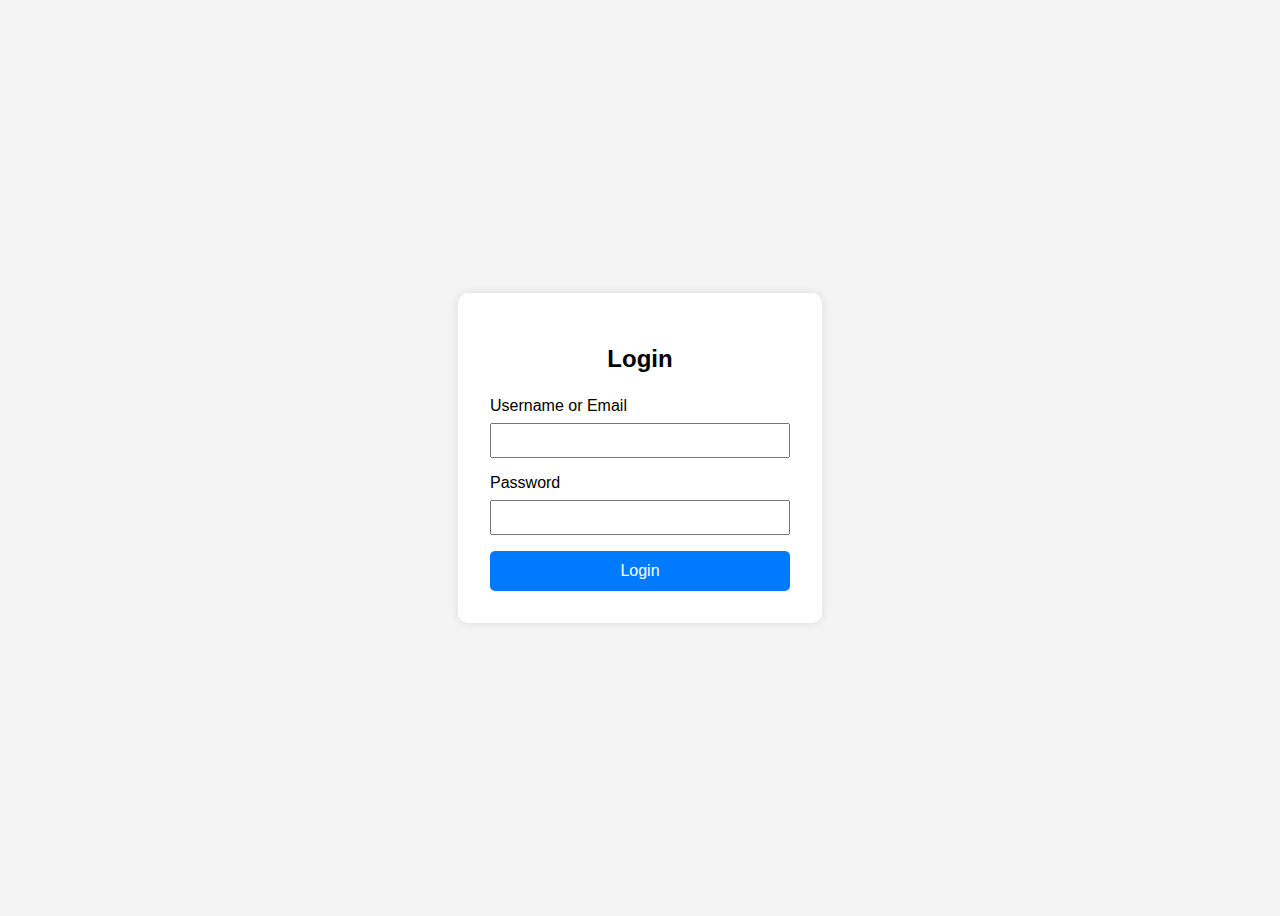
==== index.html @ 581d49ec "Update index.html" ====
<!DOCTYPE html>
<html lang="en">
<head>
  <meta charset="UTF-8">
  <title>Login Form</title>
  <style>
    body {
      font-family: Arial, sans-serif;
      background-color: #f4f4f4;
      display: flex;
      height: 100vh;
      justify-content: center;
      align-items: center;
    }
    .login-container {
      background-color: white;
      padding: 2rem;
      border-radius: 10px;
      box-shadow: 0 0 10px rgba(0,0,0,0.1);
      width: 300px;
    }
    .login-container h2 {
      text-align: center;
      margin-bottom: 1.5rem;
    }
    .form-group {
      margin-bottom: 1rem;
    }
    .form-group label {
      display: block;
      margin-bottom: 0.5rem;
    }
    .form-group input {
      width: 100%;
      padding: 0.5rem;
      box-sizing: border-box;
    }
    .login-btn {
      width: 100%;
      padding: 0.7rem;
      background-color: #007BFF;
      color: white;
      border: none;
      border-radius: 5px;
      cursor: pointer;
      font-size: 1rem;
    }
    .login-btn:hover {
      background-color: #0056b3;
    }
  </style>
</head>
<body>
  <div class="login-container">
    <h2>Login</h2>
    <form action="/login" method="post">
      <div class="form-group">
        <label for="username">Username or Email</label>
        <input type="text" id="username" name="username" required>
      </div>
      <div class="form-group">
        <label for="password">Password</label>
        <input type="password" id="password" name="password" required>
      </div>
      <button class="login-btn" type="submit">Login</button>
    </form>
  </div>
</body>
</html>
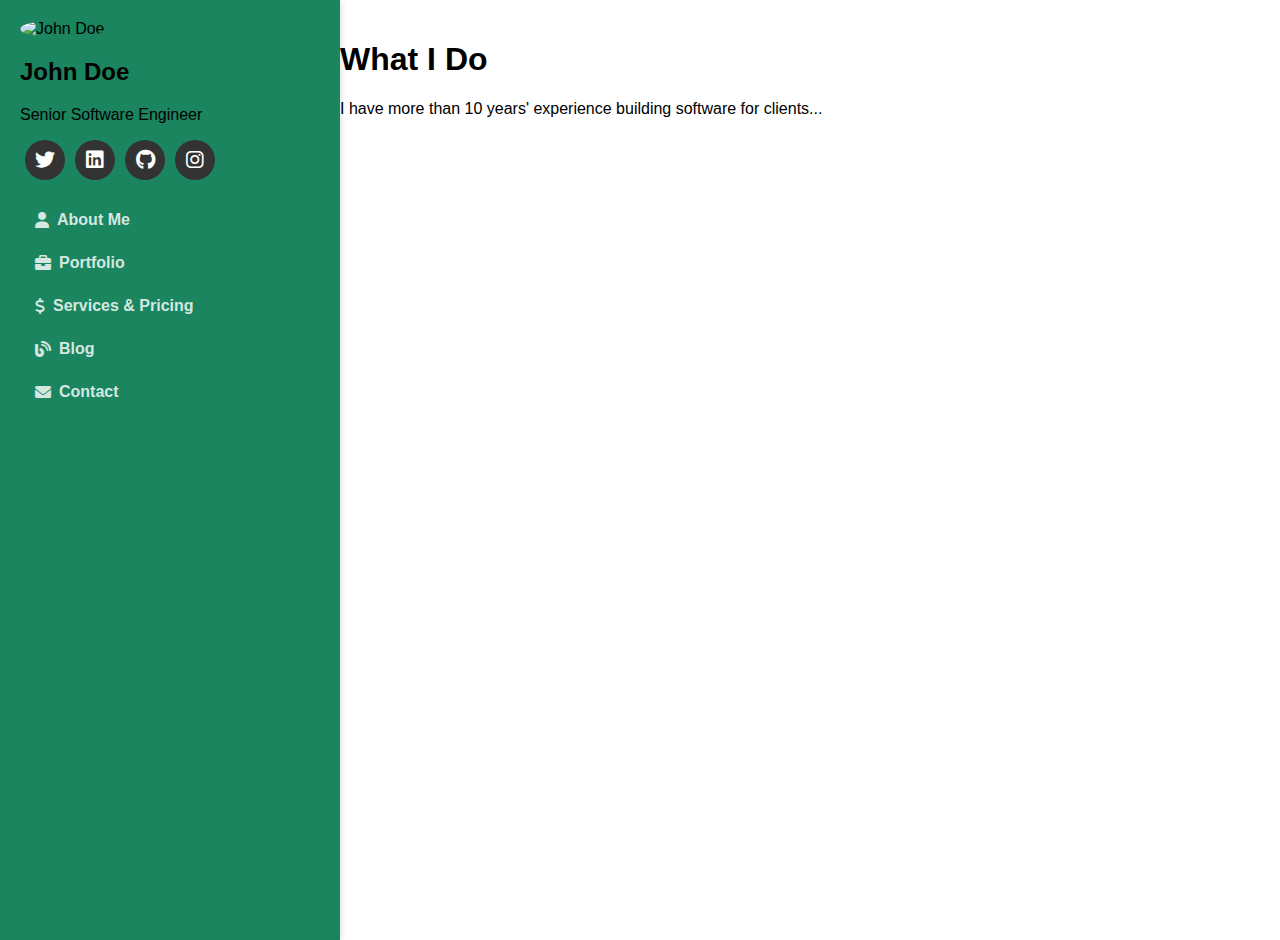
==== commit 4a7848dc: "leftside menu" ====
--- a/index.html
+++ b/index.html
@@ -1,69 +1,49 @@
 <!DOCTYPE html>
 <html lang="en">
+
 <head>
-  <meta charset="UTF-8">
-  <title>Login Form</title>
-  <style>
-    body {
-      font-family: Arial, sans-serif;
-      background-color: #f4f4f4;
-      display: flex;
-      height: 100vh;
-      justify-content: center;
-      align-items: center;
-    }
-    .login-container {
-      background-color: white;
-      padding: 2rem;
-      border-radius: 10px;
-      box-shadow: 0 0 10px rgba(0,0,0,0.1);
-      width: 300px;
-    }
-    .login-container h2 {
-      text-align: center;
-      margin-bottom: 1.5rem;
-    }
-    .form-group {
-      margin-bottom: 1rem;
-    }
-    .form-group label {
-      display: block;
-      margin-bottom: 0.5rem;
-    }
-    .form-group input {
-      width: 100%;
-      padding: 0.5rem;
-      box-sizing: border-box;
-    }
-    .login-btn {
-      width: 100%;
-      padding: 0.7rem;
-      background-color: #007BFF;
-      color: white;
-      border: none;
-      border-radius: 5px;
-      cursor: pointer;
-      font-size: 1rem;
-    }
-    .login-btn:hover {
-      background-color: #0056b3;
-    }
-  </style>
+  <meta charset="UTF-8" />
+  <meta name="viewport" content="width=device-width, initial-scale=1.0" />
+  <title>John Doe - Senior Software Engineer</title>
+  <link rel="stylesheet" href="https://cdnjs.cloudflare.com/ajax/libs/font-awesome/6.0.0-beta3/css/all.min.css" />
+  <link rel="stylesheet" href="styles.css" />
 </head>
+
 <body>
-  <div class="login-container">
-    <h2>Login</h2>
-    <form action="/login" method="post">
-      <div class="form-group">
-        <label for="username">Username or Email</label>
-        <input type="text" id="username" name="username" required>
-      </div>
-      <div class="form-group">
-        <label for="password">Password</label>
-        <input type="password" id="password" name="password" required>
-      </div>
-      <button class="login-btn" type="submit">Login</button>
-    </form>
+  <div class="sidebar">
+    <img src="https://via.placeholder.com/150" alt="John Doe" class="profile-image" />
+    <h2>John Doe</h2>
+    <p>Senior Software Engineer</p>
+    <!-- Social Media Icons -->
+    <div class="social-icons">
+      <a href="#"><i class="fab fa-twitter"></i></a>
+      <a href="#"><i class="fab fa-linkedin"></i></a>
+      <a href="#"><i class="fab fa-github"></i></a>
+      <a href="#"><i class="fab fa-instagram"></i></a>
+    </div>
+    <!-- Navigation Menu -->
+    <nav class="navigation">
+      <ul>
+        <li><a href="#about" class="about-button"><i class="fas fa-user"></i><span>About Me</span></a></li>
+        <li><a href="#portfolio" class="portfolio-button"><i class="fas fa-briefcase"></i><span>Portfolio</span></a>
+        </li>
+        <li><a href="#services" class="service-button"><i class="fas fa-dollar-sign"></i><span>Services &
+              Pricing</span></a></li>
+        <li><a href="#blog" class="blog-button"><i class="fas fa-blog"></i><span>Blog</span></a></li>
+        <li><a href="#contact" class="contact-button"><i class="fas fa-envelope"></i><span>Contact</span></a></li>
+      </ul>
+    </nav>
   </div>
+
+  <div class="main-content">
+    <h1>What I Do</h1>
+    <p>
+      I have more than 10 years' experience building software for clients...
+    </p>
+    <!-- Add other sections similarly -->
+  </div>
+
+  <script src="scripts.js"></script>
 </body>
-</html>
+
+</html>--- a/styles.css
+++ b/styles.css
@@ -0,0 +1,98 @@
+body {
+    font-family: Arial, sans-serif;
+    margin: 0;
+    padding: 0;
+}
+
+.sidebar {
+    background-color: #1a855f;
+    width: 300px;
+    height: 100vh;
+    float: left;
+    padding: 20px;
+    box-shadow: 2px 0px 5px rgba(0, 0, 0, 0.1);
+}
+
+.profile-image {
+    width: 200px;
+    border-radius: 50%;
+    margin: 0 auto;
+}
+
+.social-icons {
+    margin-top: 15px;
+    display: flex;
+}
+
+.social-icons a {
+    display: inline-flex;
+    /* Ensures the circular background spans the icon */
+    align-items: center;
+    justify-content: center;
+    width: 40px;
+    /* Set the width and height to create a circular background */
+    height: 40px;
+    border-radius: 50%;
+    /* Make the background circular */
+    background-color: #333;
+    /* Background color for the circle */
+    margin: 0 5px;
+    color: white;
+    text-decoration: none;
+    font-size: 20px;
+    transition: background-color 0.3s ease, transform 0.3s ease;
+    /* Add transitions for hover effect */
+}
+
+.social-icons a:hover {
+    background-color: #555;
+    /* Change the background color on hover */
+    transform: scale(1.1);
+    /* Add a slight scale effect on hover for a stylish appearance */
+}
+
+.navigation {
+    padding-left: 10px;
+    padding-block: 10px;
+    padding-bottom: 10px;
+}
+
+.navigation a i {
+    margin-right: 8px;
+    /* Adjust spacing between icon and text as needed */
+    vertical-align: middle;
+}
+
+.navigation ul {
+    list-style: none;
+    padding: 0;
+}
+
+.navigation li {
+    margin: 15px 0;
+}
+
+.navigation li a {
+    display: flex;
+    align-items: center;
+    color: rgba(255, 255, 255, 0.822);
+    text-decoration: none;
+    font-weight: bold;
+    /* Make the text bold */
+    padding: 5px;
+    /* Add padding for a larger clickable area */
+    border-radius: 5px;
+    /* Add rounded corners for a nicer look */
+    transition: background-color 0.3s ease;
+    /* Add a smooth background color transition on hover */
+}
+
+.navigation li a:hover {
+    color: #333;
+    /* Change the background color on hover */
+}
+
+.main-content {
+    margin-left: 320px;
+    padding: 20px;
+}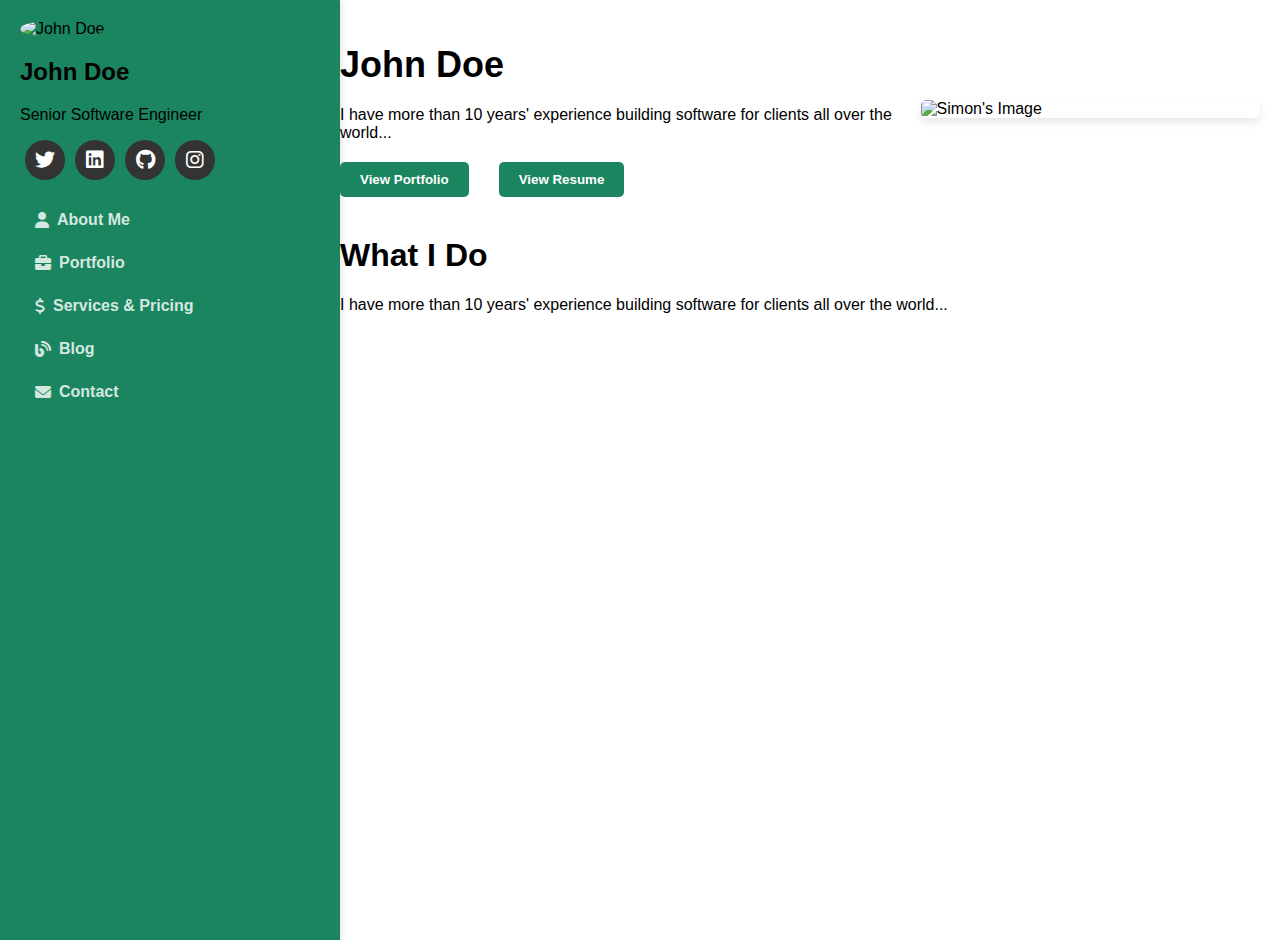
==== commit 077a79e8: "Added a new what I do section" ====
--- a/index.html
+++ b/index.html
@@ -10,7 +10,7 @@
 </head>
 
 <body>
-  <div class="sidebar">
+  <aside class="sidebar">
     <img src="https://via.placeholder.com/150" alt="John Doe" class="profile-image" />
     <h2>John Doe</h2>
     <p>Senior Software Engineer</p>
@@ -33,13 +33,31 @@
         <li><a href="#contact" class="contact-button"><i class="fas fa-envelope"></i><span>Contact</span></a></li>
       </ul>
     </nav>
-  </div>
+  </aside>
 
   <div class="main-content">
-    <h1>What I Do</h1>
-    <p>
-      I have more than 10 years' experience building software for clients...
-    </p>
+    <!-- What I Do Header Section -->
+    <section class="what-i-do-header">
+      <div>
+        <h1>John Doe</h1>
+        <p>
+          I have more than 10 years' experience building software for clients
+          all over the world...
+        </p>
+        <div class="cta-buttons">
+          <button>View Portfolio</button>
+          <button>View Resume</button>
+        </div>
+      </div>
+      <img src="https://via.placeholder.com/400x250" alt="Simon's Image" class="main-image" />
+    </section>
+    <div>
+      <h1>What I Do</h1>
+      <p>
+        I have more than 10 years' experience building software for clients
+        all over the world...
+      </p>
+    </div>
     <!-- Add other sections similarly -->
   </div>
 
--- a/styles.css
+++ b/styles.css
@@ -1,3 +1,8 @@
+:root {
+    --main-theme-color: #1a855f;
+    /* Default theme color */
+}
+
 body {
     font-family: Arial, sans-serif;
     margin: 0;
@@ -95,4 +100,62 @@
 .main-content {
     margin-left: 320px;
     padding: 20px;
+}
+
+/* What I Do Header Section */
+.what-i-do-header {
+    display: flex;
+    align-items: center;
+    justify-content: space-between;
+    gap: 20px;
+    margin-bottom: 40px;
+}
+
+.what-i-do-header h1 {
+    flex-grow: 1;
+    font-size: 36px;
+    margin-bottom: 20px;
+}
+
+.what-i-do-header p {
+    flex-grow: 2;
+    margin-bottom: 20px;
+}
+
+.what-i-do-header .main-image {
+    flex-basis: 40%;
+    max-width: 400px;
+    border-radius: 5px;
+    box-shadow: 0 4px 8px rgba(0, 0, 0, 0.1);
+}
+
+/* Button Styling */
+button {
+    padding: 10px 20px;
+    border: none;
+    border-radius: 5px;
+    font-weight: bold;
+    cursor: pointer;
+    transition: background-color 0.3s ease;
+}
+
+button:hover {
+    background-color: #333;
+    color: #fff;
+}
+
+.cta-buttons {
+    display: flex;
+    gap: 15px;
+    margin-top: 15px;
+}
+
+/* CTA Buttons */
+.cta-buttons button {
+    background-color: var(--main-theme-color);
+    color: #fff;
+}
+
+.cta-buttons button:first-child {
+    margin-right: 15px;
 }